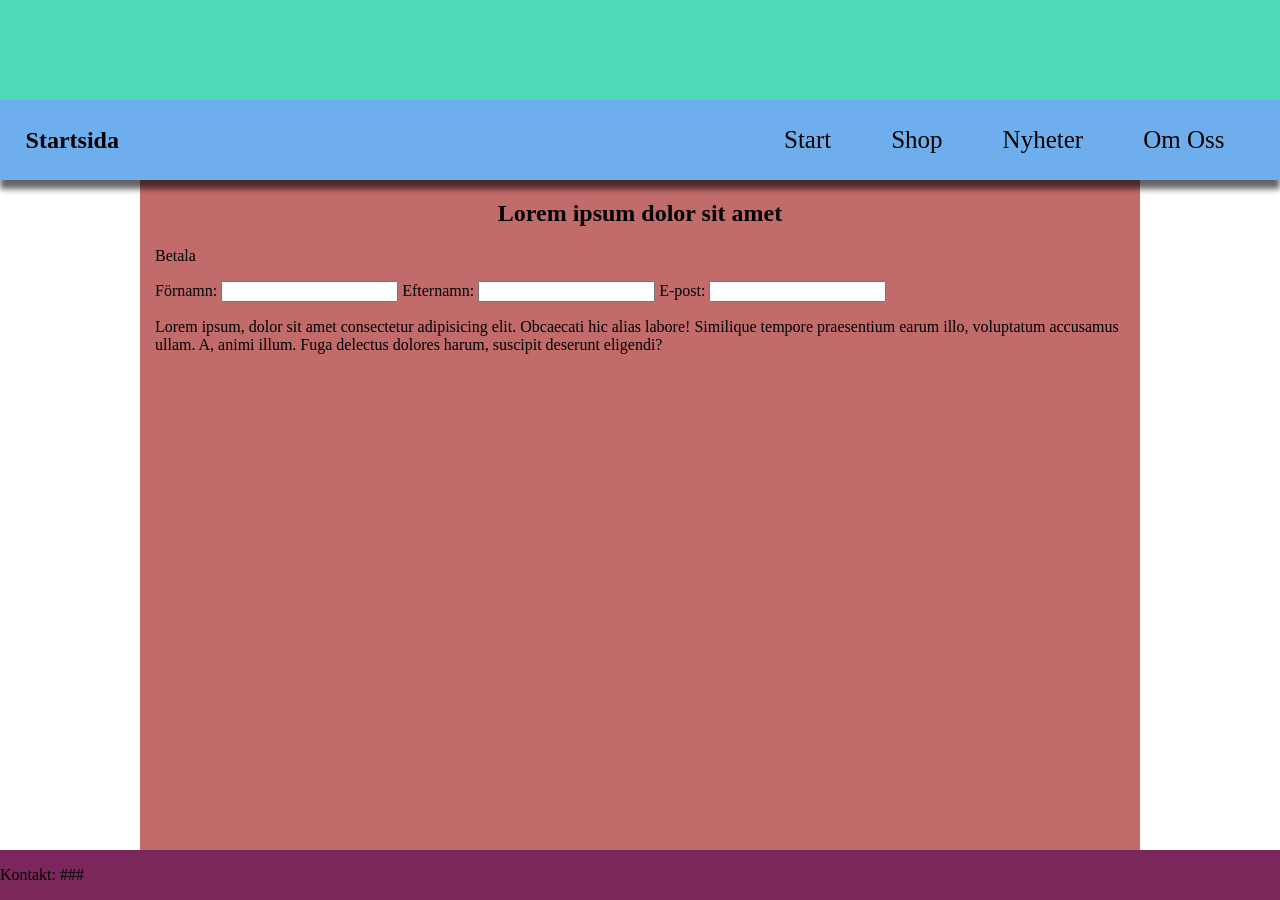
==== form.html @ 9f48c93f "Form" ====
<!DOCTYPE html>
<html lang="sv">
<head>
    <meta charset="UTF-8">
    <meta name="viewport" content="width=device-width, initial-scale=1.0">
    <link rel="stylesheet" href="style.css">
    <title>Start</title>
</head>
<body>
    <header></header>
    <nav>
        <h1>Startsida</h1>
        <ul>
            <li>
                <a href="start.html">Start</a>
                <div class="dropdown">
                    <ul>
                        <li><a href="#">Gaming Prylar</a></li>
                        <li><a href="#">Test</a></li>
                        <li><a href="#">Test</a></li>
                    </ul>
                </div>
            </li>
            <li>
                <a href="shop.html">Shop</a>
                <div class="dropdown">
                    <ul>
                        <li><a href="#">Datortillbehör</a></li>
                        <li><a href="#">Nintendo</a></li>
                        <li><a href="#">Xbox</a></li>
                        <li><a href="#">Xbok</a></li>
                    </ul>
                </div>
            </li>
            <li>   
                <a href="#">Nyheter</a>
                <div class="dropdown">
                    <ul>
                        <li><a href="#">Gaming Prylar</a></li>
                        <li><a href="#">Test</a></li>
                        <li><a href="#">Test</a></li>
                    </ul>
                </div>
            </li>
            <li><a href="#">Om Oss</a></li>
        </ul>
    </nav>
    <main>
        <h2 id="Start">
            Lorem ipsum dolor sit amet
        </h2>
        <section>
            <form action="">
                <p>Betala</p>
                <label for="namn">Förnamn:</label>
                <input type="text" id="namn" recuired autocomplete="name">

                <label for="efternamn">Efternamn:</label>
                <input type="text" id="efternamn" recuired autocomplete="efternamn">

                <label for="email">E-post:</label>
                <input type="email" name="email" id="email" recuired autocomplete="email">



            </form>
            <p>Lorem ipsum, dolor sit amet consectetur adipisicing elit. Obcaecati hic alias labore! Similique tempore praesentium earum illo, voluptatum accusamus ullam. A, animi illum. Fuga delectus dolores harum, suscipit deserunt eligendi?</p>
        </section>
        <aside>

        </aside>
    </main>
    <footer>
        <p>Kontakt: ###</p>
    </footer>
</body>
</html>
---- style.css ----
:root {
    --header-color: #4edab7;
    --nav-color: rgb(111, 174, 236);
    --main-color: #c26b6b;
    /* --aside-color: #9ccf84; */
    --footer-color: #7c275b;
    --nav-text-color: rgb(0, 0, 0);
    --hover-color: rgb(255, 255, 255);
    --hover-background: red;
}
html {

}
* {
    
}

body {
    display: grid;
    grid-template-columns: 1fr minmax(auto, 1000px) 1fr;
    grid-template-rows: 100px 80px auto min-content;
    grid-template-areas: 
        "header header header"
        "nav nav nav"
        ". main ."
        "footer footer footer"
        ;
    min-height: 100dvh;
    margin: 0px;
}
header {
    grid-area: header;
    background-color: var(--header-color);
}

/*Navigation*/
h1, nav ul li {
    display: flex;
    align-items: center;
}

nav {
    grid-area: nav;
    background-color: var(--nav-color);
    display: flex;
    justify-content: space-between;
    padding: 0 2%;
    z-index: 2;
    box-shadow: 0px 9px 6px 0px rgba(0,0,0,0.61);
}
nav ul {
    list-style: none;
    display: flex;
    margin: 0px;
}
nav ul li {
    padding: 10px 30px;
    position: relative;
}
nav ul li:hover {
    background-color: var(--hover-background);
}
nav ul li a {
    color: var(--nav-text-color);
    text-decoration: none;
    font-size: 25px;
    transition: all 0.4s;
}
nav ul li:hover > a {
    color: var(--hover-color);
}
.dropdown {
    display: none;
}
nav ul li:hover .dropdown {
    display: block;
    position: absolute;
    left: 0;
    top: 100%;
    background-color: var(--nav-color);
    box-shadow: 10px 9px 6px 5px rgba(0,0,0,0.61);
    border-bottom: 3px solid rgb(45, 78, 94);
    border-right: 3px solid rgb(45, 78, 94);
    z-index: 1;
}
.dropdown ul {
    display: block;
    padding: 0px;
}
.dropdown ul li {
    width: 150px;
    padding: 10px;
    border-left: 3px solid rgb(100, 164, 236);
}
nav ul li .dropdown li:hover {
    border-left: 3px solid var(--hover-background);
}
.dropdown ul li a {
    font-size: 20px;
    text-align: center;
}
/*Navigering på sidan*/
aside ul {
    list-style: none;
    padding: 0px 20px;
    margin: 20px 0px;
}
aside a {
    color: black;
    font-size: 15px;
    text-decoration: none;
}
aside ul li a {
    font-size: 10px;
}





/*Navigation slut*/
/*startsida*/
#Start {
    grid-area: rubrik;
    text-align: center;
}

/*Varor*/
.vara {
    max-width: 180px;
    background-color: white;
    padding: 20px;
    margin: 20px;
    display: flex;
    flex-direction: column;
    align-items: center;
}
.hylla {
    display: flex;
    flex-wrap: wrap;
    justify-content: center;
}
.knapp {
    background-color: lightgreen;
    padding: 10px 20px;
    box-sizing: border-box;
    border: 0.5px solid black;
    border-radius: 10px;
    text-decoration: none;
    text-align: center;
    color: black;
    margin-top: auto;
    width: 100%;
}
.vara h3 {
    margin: 0px;
    width: 100%;
    text-align: left;
    font-size: 1.5em;
}
.vara p {
    width: 100%;
    text-align: left;
}
.info {
    margin-top: 5px;
    font-size: 0.8em;
}
/*bilder*/ 
.image {
    width: 100%;
    
}






main {
    grid-area: main;
    background-color: var(--main-color);
}
#startsida {
    display: grid;
    grid-template-columns: 1fr 0.5fr;
    grid-template-rows: min-content min-content;
    grid-template-areas: 
        "rubrik rubrik"
        "section aside"
        ;
}
.shop {
    display: grid;
    grid-template-columns: 1fr 100px;
    grid-template-rows: min-content min-content;
    grid-template-areas: 
        "rubrik rubrik"
        "section aside"
        ;
}
section {
    grid-area: section;
    margin: 0px 15px;
}
aside {
    grid-area: aside;
}
footer {
    grid-area: footer;
    background-color: var(--footer-color);

}

/*Media Screen*/
@media screen and (max-width: 750px) {
    body {
        grid-template-columns: auto;
        grid-template-rows: 80px min-content auto min-content;
        grid-template-areas: 
        "header"
        "nav"
        "main"
        "footer";
    }
    nav {
        flex-direction: column;
        align-items: center;
    }
    nav ul {
        flex-direction: column;
        padding: 0px;
    }
    nav ul li {
        justify-content: center;
    }
    #startsida, .shop {
        grid-template-columns: 1fr;
        grid-template-rows: min-content min-content min-content;
        grid-template-areas: 
        "rubrik"
        "section"
        "aside"
        ;
    }
    aside ul {
        display: flex;
        align-items: center;
        flex-direction: column;
    }

}
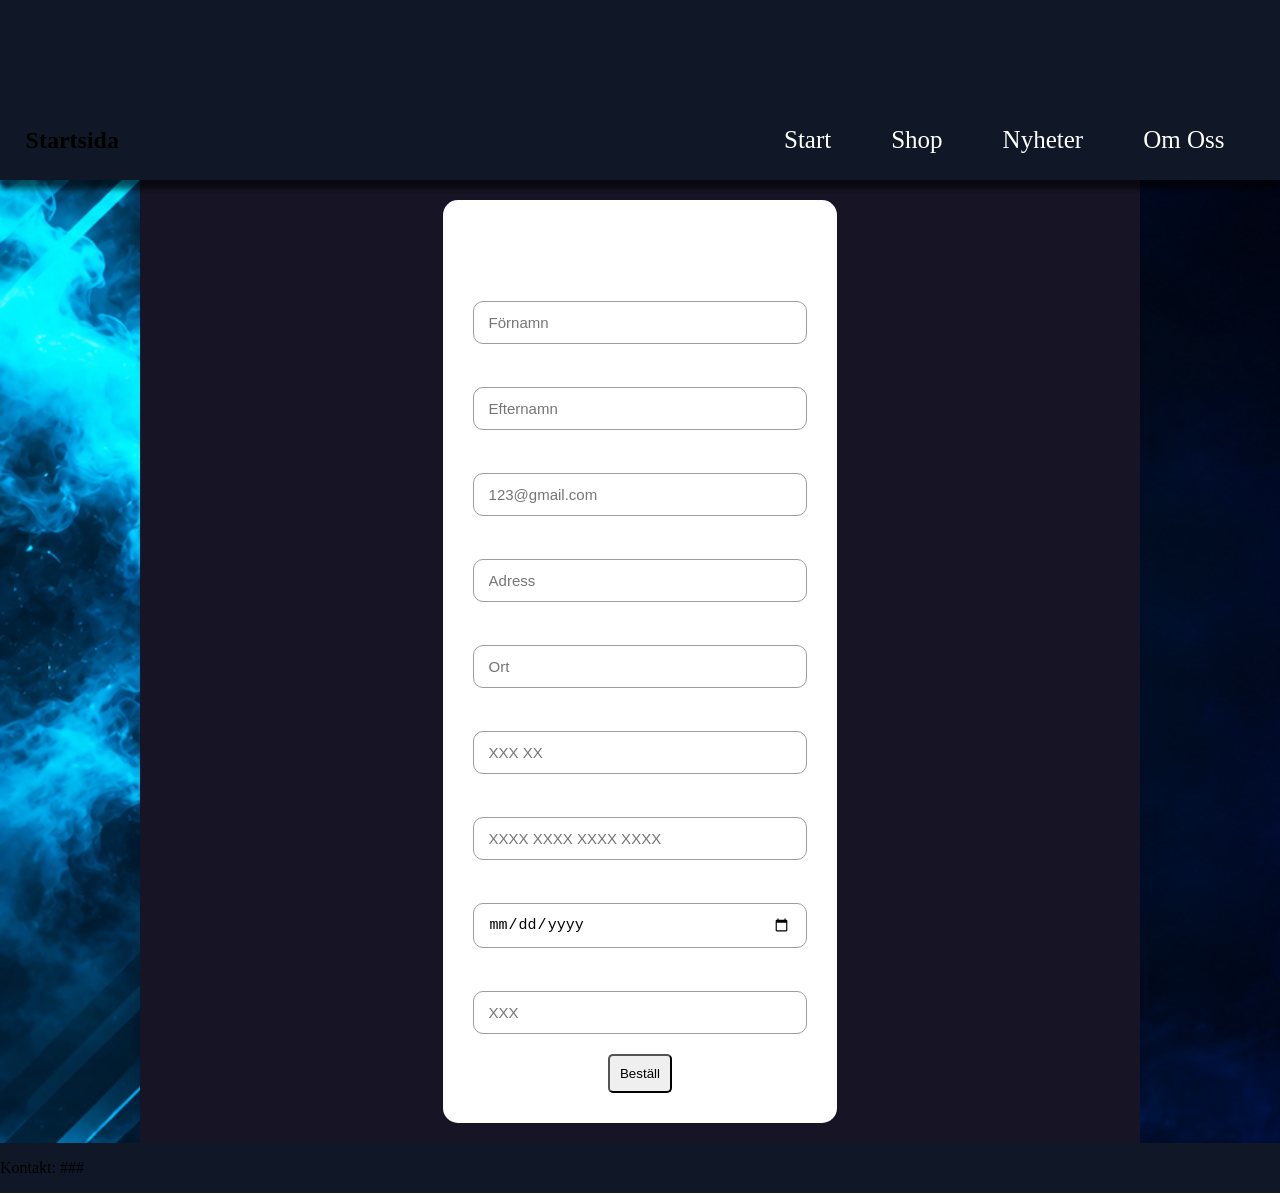
==== commit df7c65f9: "Stora Förändringar" ====
--- a/form.html
+++ b/form.html
@@ -46,25 +46,62 @@
         </ul>
     </nav>
     <main>
-        <h2 id="Start">
-            Lorem ipsum dolor sit amet
-        </h2>
-        <section>
-            <form action="">
-                <p>Betala</p>
-                <label for="namn">Förnamn:</label>
-                <input type="text" id="namn" recuired autocomplete="name">
+        <section id="forms">
+            <div class="form">
+                <form action="">
+                    <div class="input">
+                        <p id="betala">Betala</p>
+                        <label for="namn">Förnamn:</label>
+                        <input type="text" id="namn" recuired autocomplete="name" placeholder="Förnamn">
+                    </div>
 
-                <label for="efternamn">Efternamn:</label>
-                <input type="text" id="efternamn" recuired autocomplete="efternamn">
+                    <div class="input">
+                        <label for="efternamn">Efternamn:</label>
+                        <input type="text" id="efternamn" recuired autocomplete="efternamn" placeholder="Efternamn">
+                    </div>
 
-                <label for="email">E-post:</label>
-                <input type="email" name="email" id="email" recuired autocomplete="email">
+                    <div class="input">
+                        <label for="email">E-post:</label>
+                        <input type="email" name="email" id="email" recuired autocomplete="email" placeholder="123@gmail.com">
+                    </div>
+
+                    <div class="input">
+                        <label for="adress">Adress:</label>
+                        <input type="text" name="adress" id="adress" recuired autocomplete="adress" placeholder="Adress">
+                    </div>
+
+                    <div class="input">
+                        <label for="ort">Ort:</label>
+                        <input type="text" name="ort" id="ort" recuired autocomplete="ort" placeholder="Ort">
+                    </div>
+                    <div class="input">
+                        <label for="postnummer">Postnummer:</label>
+                        <input type="number" name="postnummer" id="postnummer" recuired autocomplete="postnummer" placeholder="XXX XX">
+                    </div>
+
+                    <div class="input">
+                        <label for="kortnummer">Kortnummer:</label>
+                        <input type="number" name="kortnummer" id="kortnummer" recuired autocomplete="kortnummer" placeholder="XXXX XXXX XXXX XXXX">
+                    </div>
+
+                    <div class="input">
+                        <label for="utgångsdatum">Utgångsdatum:</label>
+                        <input type="date" name="utgångsdatum" id="utgångsdatum" recuired autocomplete="utgångsdatum">
+                    </div>
+
+                    <div class="input">
+                        <label for="cvv">Cvv:</label>
+                        <input type="number" name="cvv" id="utgångsdatum" recuired autocomplete="cvv" placeholder="XXX">
+                    </div>
+
+                    <div id="button_box">
+                        <button type="submit" id="button">Beställ</button>
+                    </div>
 
 
 
-            </form>
-            <p>Lorem ipsum, dolor sit amet consectetur adipisicing elit. Obcaecati hic alias labore! Similique tempore praesentium earum illo, voluptatum accusamus ullam. A, animi illum. Fuga delectus dolores harum, suscipit deserunt eligendi?</p>
+                </form>
+            </div>
         </section>
         <aside>
 
--- a/style.css
+++ b/style.css
@@ -1,12 +1,13 @@
 :root {
-    --header-color: #4edab7;
-    --nav-color: rgb(111, 174, 236);
-    --main-color: #c26b6b;
+    --header-color: #101827;
+    --nav-color: #101827;
+    --main-color: #171525;
     /* --aside-color: #9ccf84; */
-    --footer-color: #7c275b;
-    --nav-text-color: rgb(0, 0, 0);
+    --footer-color: #101827;
+    --nav-text-color: white;
     --hover-color: rgb(255, 255, 255);
     --hover-background: red;
+    --gradient-effekt: linear-gradient(90deg, #00D9FF, #A855F7);
 }
 html {
 
@@ -27,6 +28,8 @@
         ;
     min-height: 100dvh;
     margin: 0px;
+    background-image: url("bakgrund.png");
+    background-size: cover;
 }
 header {
     grid-area: header;
@@ -38,7 +41,13 @@
     display: flex;
     align-items: center;
 }
-
+.gradient {
+    background: var(--gradient-effekt);
+    -webkit-background-clip: text;
+    -webkit-text-fill-color: transparent;
+    background-clip: text;
+    margin-left: 8px;
+}
 nav {
     grid-area: nav;
     background-color: var(--nav-color);
@@ -171,7 +180,47 @@
     width: 100%;
     
 }
-
+/*form*/ 
+#betala {
+    font-size: 25px;
+    text-align: center;
+    padding: 0px;
+    margin: 0px;
+}
+#forms {
+    display: flex;
+    justify-content: center;
+    margin: 20px 0px;
+}
+.form {
+    max-width: fit-content;
+    background-color: white;
+    padding: 30px;
+    border-radius: 15px;
+}
+.input label{
+    display: inline-block;
+    margin: 10px 0px;
+    font-size: 20px;
+}
+.input input {
+    width: 100%;
+    padding: 12px 15px;
+    box-sizing: border-box;
+    border: 1px solid rgb(161, 155, 155);
+    border-radius: 10px;
+    font-size: 15px;
+}
+#button_box {
+    width: 100%;
+    display: flex;
+    justify-content: center;
+}
+#button {
+    padding: 10px;
+    border-radius: 5px;
+    margin-top: 20px;
+}
 
 
 
@@ -180,6 +229,7 @@
 main {
     grid-area: main;
     background-color: var(--main-color);
+    color: white;
 }
 #startsida {
     display: grid;
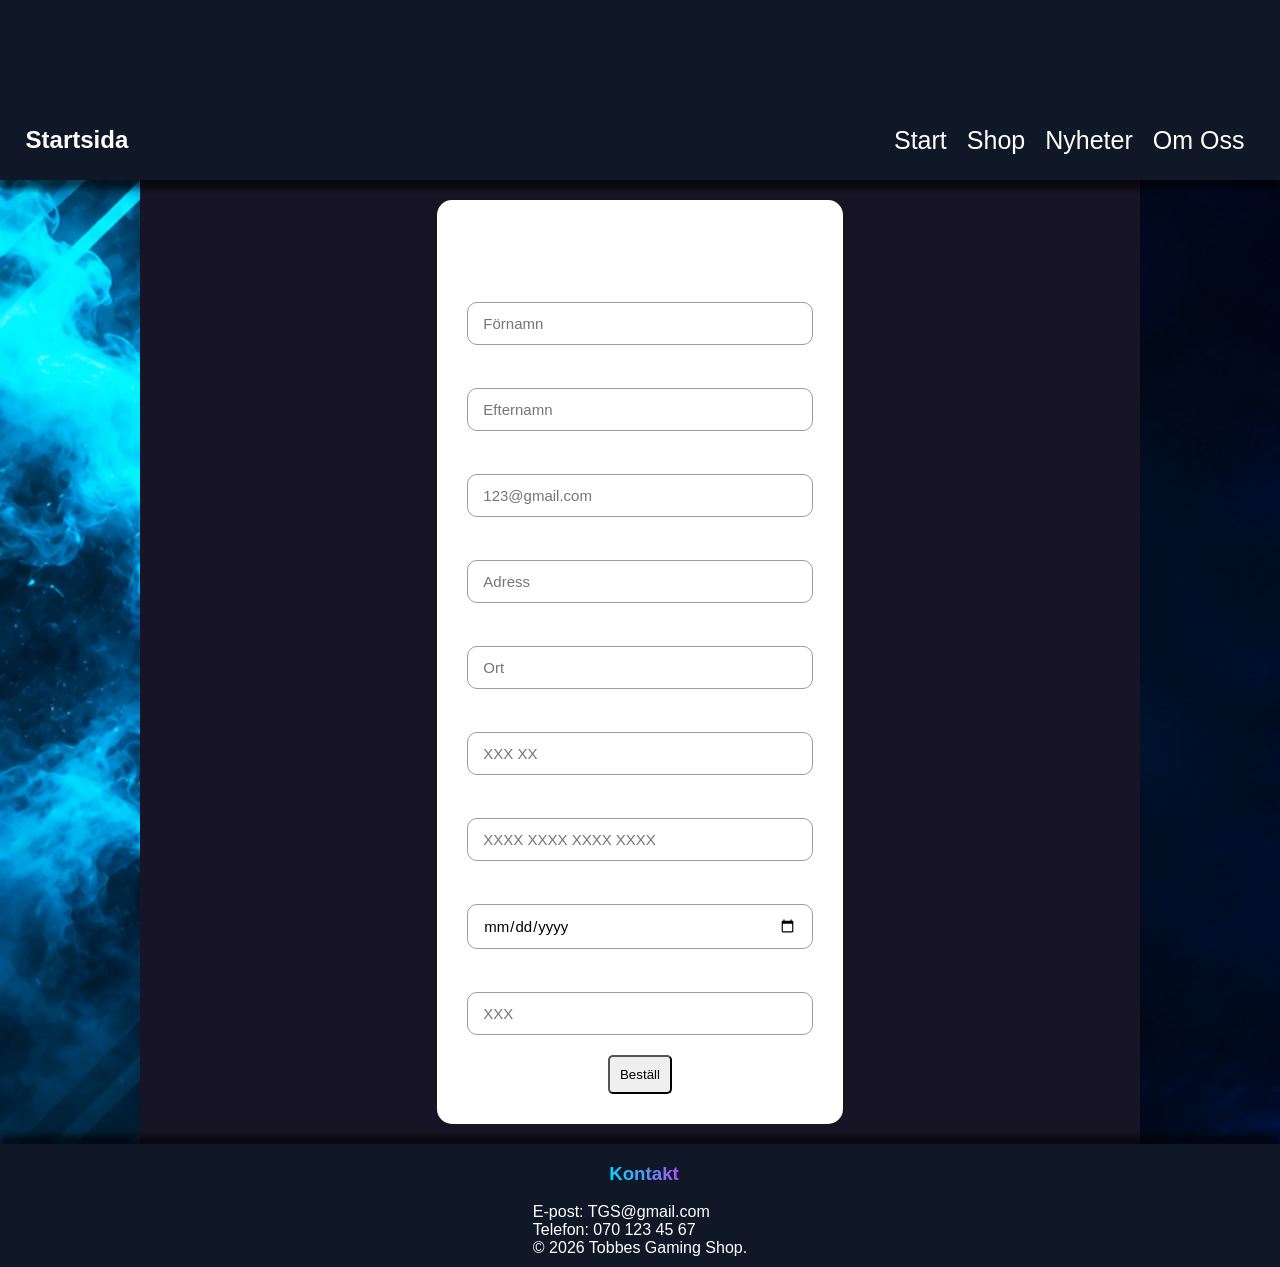
==== commit cd108dd7: "edit" ====
--- a/form.html
+++ b/form.html
@@ -108,7 +108,14 @@
         </aside>
     </main>
     <footer>
-        <p>Kontakt: ###</p>
+        <h3><span class="gradient">Kontakt</span></h3>
+        <div class="footer">
+            <p>E-post: TGS@gmail.com</p>
+            <p>Telefon: 070 123 45 67</p>
+            <p>
+                © 2026 Tobbes Gaming Shop.
+            </p>
+        </div>
     </footer>
 </body>
 </html>
--- a/style.css
+++ b/style.css
@@ -2,20 +2,20 @@
     --header-color: #101827;
     --nav-color: #101827;
     --main-color: #171525;
-    /* --aside-color: #9ccf84; */
     --footer-color: #101827;
     --nav-text-color: white;
+    --blå--color: #00CFFF;
     --hover-color: rgb(255, 255, 255);
-    --hover-background: red;
+    --hover-background: rgba(128, 128, 128, 0.5);;
     --gradient-effekt: linear-gradient(90deg, #00D9FF, #A855F7);
-}
-html {
-
+    --black: rgb(0, 0, 0);
+    --shadow: 10px 9px 6px 5px rgba(0,0,0,0.61);
+    --shadow2: 0px 9px 6px 0px rgba(0,0,0,0.61);
+    --shadow3: 0px -9px 6px 0px rgba(0,0,0,0.61);
 }
 * {
-    
-}
-
+    font-family: 'Poppins', sans-serif;
+}
 body {
     display: grid;
     grid-template-columns: 1fr minmax(auto, 1000px) 1fr;
@@ -34,12 +34,19 @@
 header {
     grid-area: header;
     background-color: var(--header-color);
+    display: flex;
+    justify-content: center;
+}
+#banner {
+    width: 100%;
+    max-width: 800px;
 }
 
 /*Navigation*/
 h1, nav ul li {
     display: flex;
     align-items: center;
+    color: var(--nav-text-color);
 }
 .gradient {
     background: var(--gradient-effekt);
@@ -55,7 +62,7 @@
     justify-content: space-between;
     padding: 0 2%;
     z-index: 2;
-    box-shadow: 0px 9px 6px 0px rgba(0,0,0,0.61);
+    box-shadow: var(--shadow2);
 }
 nav ul {
     list-style: none;
@@ -63,7 +70,7 @@
     margin: 0px;
 }
 nav ul li {
-    padding: 10px 30px;
+    padding: 10px 10px;
     position: relative;
 }
 nav ul li:hover {
@@ -87,7 +94,7 @@
     left: 0;
     top: 100%;
     background-color: var(--nav-color);
-    box-shadow: 10px 9px 6px 5px rgba(0,0,0,0.61);
+    box-shadow: var(--shadow);
     border-bottom: 3px solid rgb(45, 78, 94);
     border-right: 3px solid rgb(45, 78, 94);
     z-index: 1;
@@ -131,7 +138,32 @@
 /*startsida*/
 #Start {
     grid-area: rubrik;
-    text-align: center;
+}
+.center {
+    display: flex;
+    justify-content: center;
+    flex-wrap: wrap;
+    text-align: center;
+}
+#wrap {
+    flex-wrap: wrap;
+}
+section h3 {
+    padding: 0px 15px;
+    margin: 10px;
+    text-align: center;
+}
+section p {
+    padding: 0px 15px;
+    margin: 0px;
+    text-align: left;
+}
+.text {
+    display: flex;
+    flex-direction: column;
+    margin: auto;
+    margin-bottom: 20px;
+    max-width: 400px;
 }
 
 /*Varor*/
@@ -150,14 +182,14 @@
     justify-content: center;
 }
 .knapp {
-    background-color: lightgreen;
+    background-color: var(--blå--color);
     padding: 10px 20px;
     box-sizing: border-box;
-    border: 0.5px solid black;
+    border: 0.5px solid var(--black);
     border-radius: 10px;
     text-decoration: none;
     text-align: center;
-    color: black;
+    color: var(--black);
     margin-top: auto;
     width: 100%;
 }
@@ -166,10 +198,12 @@
     width: 100%;
     text-align: left;
     font-size: 1.5em;
+    color: var(--black);
 }
 .vara p {
     width: 100%;
     text-align: left;
+    color: var(--black);
 }
 .info {
     margin-top: 5px;
@@ -178,7 +212,24 @@
 /*bilder*/ 
 .image {
     width: 100%;
-    
+    border: 2px solid transparent;
+    background: var(--gradient-effekt) border-box;
+}
+.bild {
+    max-width: 300px;
+}
+.textbox {
+    max-width: 400px;
+}
+.kort {
+    display: flex;
+    margin: auto;
+    background-color: var(--nav-color);
+    padding: 10px;
+    max-width: fit-content;
+}
+.border {
+    border: 1px solid var(--gradient-effekt);
 }
 /*form*/ 
 #betala {
@@ -233,11 +284,11 @@
 }
 #startsida {
     display: grid;
-    grid-template-columns: 1fr 0.5fr;
+    grid-template-columns: 1fr;
     grid-template-rows: min-content min-content;
     grid-template-areas: 
-        "rubrik rubrik"
-        "section aside"
+        "rubrik"
+        "section"
         ;
 }
 .shop {
@@ -253,17 +304,34 @@
     grid-area: section;
     margin: 0px 15px;
 }
+.section2 {
+    grid-area: section2;
+    margin: 0px 15px;
+}
 aside {
     grid-area: aside;
 }
 footer {
     grid-area: footer;
     background-color: var(--footer-color);
-
+    box-shadow: var(--shadow3);
+    display: flex;
+    flex-direction: column;
+    align-items: center;
+    justify-content: center;
+    color: var(--nav-text-color)
+}
+footer p {
+    margin: 0px;
+    max-width: fit-content;
+}
+.footer {
+    margin-bottom: 10px;
+    padding: 0px 20px;
 }
 
 /*Media Screen*/
-@media screen and (max-width: 750px) {
+@media screen and (max-width: 800px) {
     body {
         grid-template-columns: auto;
         grid-template-rows: 80px min-content auto min-content;
@@ -284,9 +352,17 @@
     nav ul li {
         justify-content: center;
     }
-    #startsida, .shop {
+    #startsida {
         grid-template-columns: 1fr;
-        grid-template-rows: min-content min-content min-content;
+        grid-template-rows: min-content min-content;
+        grid-template-areas: 
+        "rubrik"
+        "section"
+        ;
+    }
+    .shop {
+        grid-template-columns: 1fr;
+        grid-template-rows: min-content min-content;
         grid-template-areas: 
         "rubrik"
         "section"
@@ -298,5 +374,12 @@
         align-items: center;
         flex-direction: column;
     }
-
-}+    .kort {
+        flex-direction: column;
+        align-items: center;
+    }
+    #kort2 {
+        margin-bottom: 30px;
+        padding-bottom: 20px;
+    }
+}
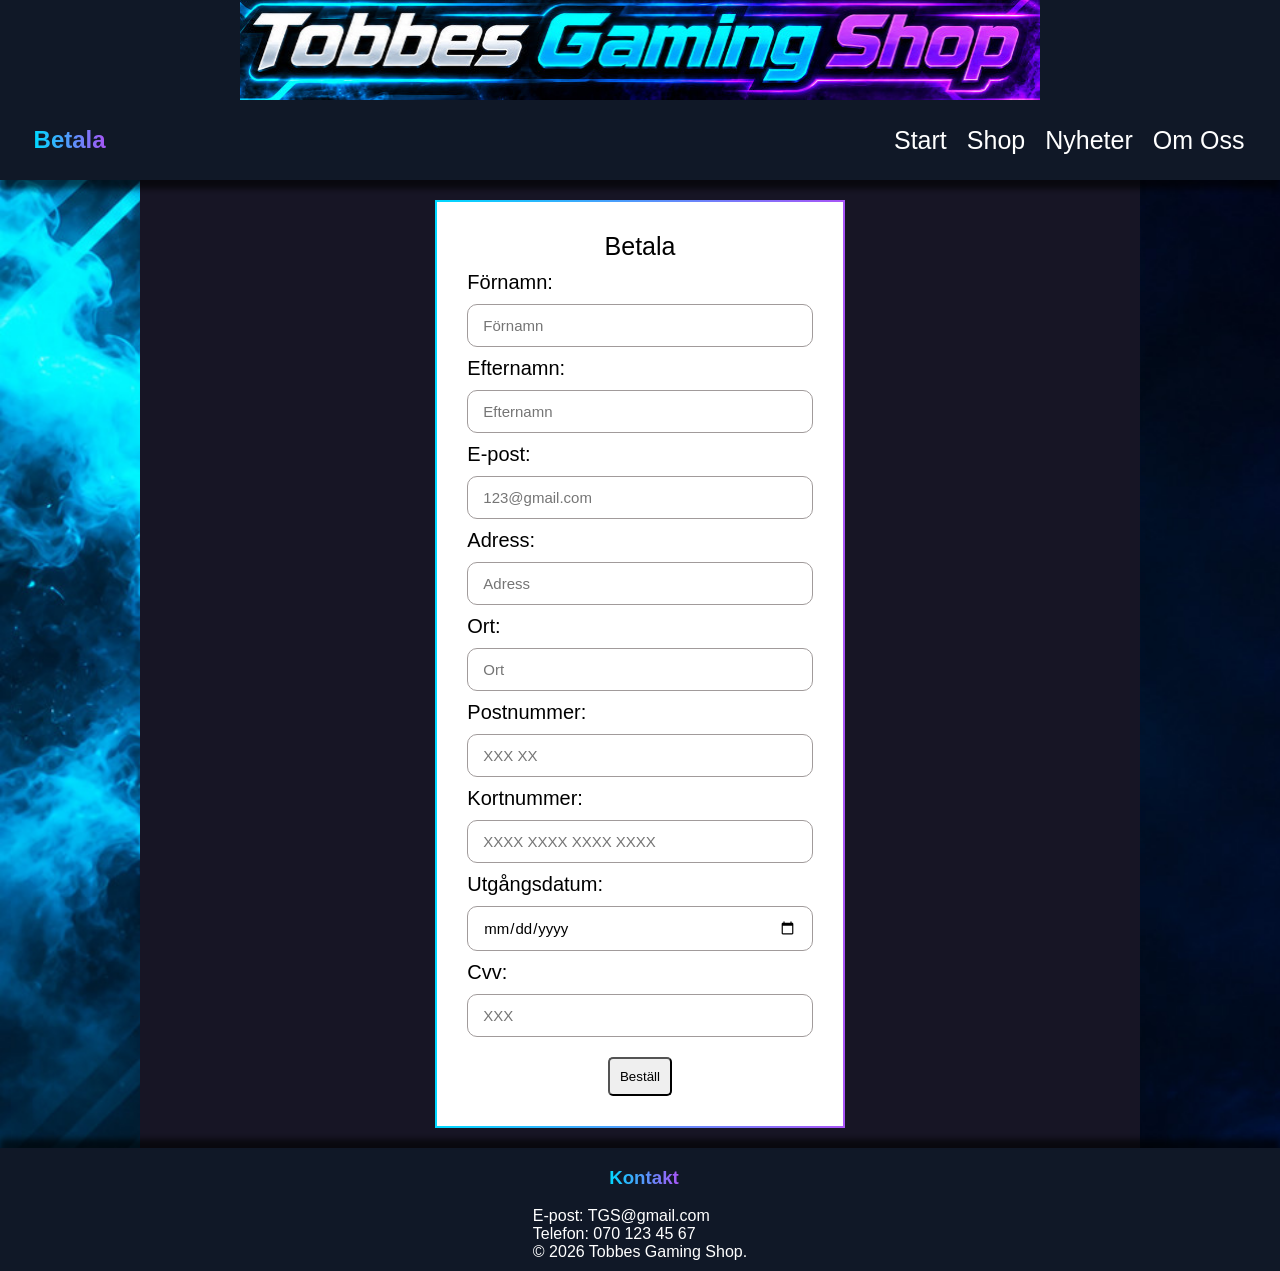
==== commit fd65828c: "push" ====
--- a/form.html
+++ b/form.html
@@ -4,45 +4,33 @@
     <meta charset="UTF-8">
     <meta name="viewport" content="width=device-width, initial-scale=1.0">
     <link rel="stylesheet" href="style.css">
-    <title>Start</title>
+    <title>Betala</title>
 </head>
 <body>
-    <header></header>
+    <header>
+        <img id="banner" src="banner.jpg" alt="banner">
+    </header>
     <nav>
-        <h1>Startsida</h1>
+        <h1><span class="gradient">Betala</span></h1>
         <ul>
             <li>
                 <a href="start.html">Start</a>
+            </li>
+            <li>
+                <a>Shop</a>
                 <div class="dropdown">
                     <ul>
-                        <li><a href="#">Gaming Prylar</a></li>
-                        <li><a href="#">Test</a></li>
-                        <li><a href="#">Test</a></li>
+                        <li><a href="pc.html">PC</a></li>
+                        <li><a href="nintendo.html">Nintendo</a></li>
+                        <li><a href="xbox.html">Xbox</a></li>
+                        <li><a href="playstation.html">Playstation</a></li>
                     </ul>
                 </div>
             </li>
             <li>
-                <a href="shop.html">Shop</a>
-                <div class="dropdown">
-                    <ul>
-                        <li><a href="#">Datortillbehör</a></li>
-                        <li><a href="#">Nintendo</a></li>
-                        <li><a href="#">Xbox</a></li>
-                        <li><a href="#">Xbok</a></li>
-                    </ul>
-                </div>
+                <a href="nyheter.html"">Nyheter</a>
             </li>
-            <li>   
-                <a href="#">Nyheter</a>
-                <div class="dropdown">
-                    <ul>
-                        <li><a href="#">Gaming Prylar</a></li>
-                        <li><a href="#">Test</a></li>
-                        <li><a href="#">Test</a></li>
-                    </ul>
-                </div>
-            </li>
-            <li><a href="#">Om Oss</a></li>
+            <li><a href="om_oss.html">Om Oss</a></li>
         </ul>
     </nav>
     <main>
--- a/style.css
+++ b/style.css
@@ -1,53 +1,59 @@
 :root {
-    --header-color: #101827;
-    --nav-color: #101827;
+    --dark_cyan: #101827;
     --main-color: #171525;
-    --footer-color: #101827;
     --nav-text-color: white;
     --blå--color: #00CFFF;
     --hover-color: rgb(255, 255, 255);
-    --hover-background: rgba(128, 128, 128, 0.5);;
+    --hover-background: rgba(128, 128, 128, 0.5);
+    --dropdown: #151e30;
+    --dropdown2: #0c101a;
     --gradient-effekt: linear-gradient(90deg, #00D9FF, #A855F7);
     --black: rgb(0, 0, 0);
-    --shadow: 10px 9px 6px 5px rgba(0,0,0,0.61);
-    --shadow2: 0px 9px 6px 0px rgba(0,0,0,0.61);
-    --shadow3: 0px -9px 6px 0px rgba(0,0,0,0.61);
-}
+    --shadow: 10px 9px 6px 5px rgba(0, 0, 0, 0.61);
+    --shadow2: 0px 9px 6px 0px rgba(0, 0, 0, 0.61);
+    --shadow3: 0px -9px 6px 0px rgba(0, 0, 0, 0.61);
+}
+
 * {
     font-family: 'Poppins', sans-serif;
 }
+
 body {
     display: grid;
     grid-template-columns: 1fr minmax(auto, 1000px) 1fr;
     grid-template-rows: 100px 80px auto min-content;
-    grid-template-areas: 
+    grid-template-areas:
         "header header header"
         "nav nav nav"
         ". main ."
         "footer footer footer"
-        ;
+    ;
     min-height: 100dvh;
     margin: 0px;
-    background-image: url("bakgrund.png");
+    background-image: url("bakgrund.jpg");
     background-size: cover;
 }
+
 header {
     grid-area: header;
-    background-color: var(--header-color);
-    display: flex;
-    justify-content: center;
-}
+    background-color: var(--dark_cyan);
+    display: flex;
+    justify-content: center;
+}
+
 #banner {
     width: 100%;
     max-width: 800px;
 }
 
 /*Navigation*/
-h1, nav ul li {
+h1,
+nav ul li {
     display: flex;
     align-items: center;
     color: var(--nav-text-color);
 }
+
 .gradient {
     background: var(--gradient-effekt);
     -webkit-background-clip: text;
@@ -55,109 +61,159 @@
     background-clip: text;
     margin-left: 8px;
 }
+.active {
+    background: var(--gradient-effekt);
+    -webkit-background-clip: text;
+    -webkit-text-fill-color: transparent;
+    background-clip: text;
+}
 nav {
     grid-area: nav;
-    background-color: var(--nav-color);
+    background-color: var(--dark_cyan);
     display: flex;
     justify-content: space-between;
     padding: 0 2%;
     z-index: 2;
     box-shadow: var(--shadow2);
 }
+
 nav ul {
     list-style: none;
     display: flex;
     margin: 0px;
 }
+
 nav ul li {
     padding: 10px 10px;
     position: relative;
 }
+
 nav ul li:hover {
     background-color: var(--hover-background);
 }
+
 nav ul li a {
     color: var(--nav-text-color);
     text-decoration: none;
     font-size: 25px;
     transition: all 0.4s;
 }
-nav ul li:hover > a {
-    color: var(--hover-color);
-}
+
 .dropdown {
     display: none;
 }
+
 nav ul li:hover .dropdown {
     display: block;
     position: absolute;
     left: 0;
     top: 100%;
-    background-color: var(--nav-color);
+    background-color: var(--dark_cyan);
     box-shadow: var(--shadow);
-    border-bottom: 3px solid rgb(45, 78, 94);
-    border-right: 3px solid rgb(45, 78, 94);
+    border-bottom: 3px solid var(--dropdown2);
+    border-right: 3px solid var(--dropdown2);
     z-index: 1;
 }
+
 .dropdown ul {
     display: block;
     padding: 0px;
 }
+
 .dropdown ul li {
     width: 150px;
     padding: 10px;
-    border-left: 3px solid rgb(100, 164, 236);
-}
+    border-left: 3px solid var(--dropdown);
+}
+
 nav ul li .dropdown li:hover {
     border-left: 3px solid var(--hover-background);
-}
+    background: var(--gradient-effekt);
+    -webkit-background-clip: text;
+    -webkit-text-fill-color: transparent;
+    background-clip: text;
+}
+
 .dropdown ul li a {
     font-size: 20px;
     text-align: center;
 }
+
 /*Navigering på sidan*/
+aside {
+    grid-area: aside;
+}
+
+aside p {
+    text-align: center;
+    margin: 0px;
+}
+
 aside ul {
     list-style: none;
-    padding: 0px 20px;
-    margin: 20px 0px;
-}
+    display: flex;
+    flex-direction: row;
+    align-items: center;
+    justify-content: center;
+    flex-wrap: wrap;
+    gap: 20px;
+    padding: 2px 20px;
+    margin: 20px 0;
+}
+
 aside a {
-    color: black;
+    color: white;
     font-size: 15px;
     text-decoration: none;
 }
+
 aside ul li a {
-    font-size: 10px;
-}
-
-
-
-
+    font-size: 15px;
+    transition: 0.3s;
+}
+
+aside ul li a:hover {
+    background: var(--gradient-effekt);
+    -webkit-background-clip: text;
+    background-clip: text;
+    -webkit-text-fill-color: transparent;
+}
+
+aside ul {
+    display: flex;
+    align-items: center;
+    flex-direction: row;
+}
 
 /*Navigation slut*/
 /*startsida*/
 #Start {
     grid-area: rubrik;
 }
+
 .center {
     display: flex;
     justify-content: center;
     flex-wrap: wrap;
     text-align: center;
 }
+
 #wrap {
     flex-wrap: wrap;
 }
+
 section h3 {
     padding: 0px 15px;
     margin: 10px;
     text-align: center;
 }
+
 section p {
     padding: 0px 15px;
     margin: 0px;
     text-align: left;
 }
+
 .text {
     display: flex;
     flex-direction: column;
@@ -168,19 +224,22 @@
 
 /*Varor*/
 .vara {
-    max-width: 180px;
+    max-width: 220px;
     background-color: white;
     padding: 20px;
     margin: 20px;
     display: flex;
     flex-direction: column;
-    align-items: center;
-}
+    border: 2px solid;
+    border-image: var(--gradient-effekt) 1;
+}
+
 .hylla {
     display: flex;
     flex-wrap: wrap;
     justify-content: center;
 }
+
 .knapp {
     background-color: var(--blå--color);
     padding: 10px 20px;
@@ -190,70 +249,96 @@
     text-decoration: none;
     text-align: center;
     color: var(--black);
-    margin-top: auto;
-    width: 100%;
-}
+    width: 100%;
+}
+
 .vara h3 {
-    margin: 0px;
+    margin: 10px 0px;
+    padding: 0px;
     width: 100%;
     text-align: left;
     font-size: 1.5em;
     color: var(--black);
 }
-.vara p {
+
+.vara .textbox {
+    margin-top: auto;
+    padding-bottom: 10px;
+}
+
+.vara .textbox p {
     width: 100%;
     text-align: left;
     color: var(--black);
-}
+    margin: 0px;
+    padding: 0px;
+}
+
+.price {
+    font-weight: bold;
+}
+
 .info {
     margin-top: 5px;
     font-size: 0.8em;
 }
-/*bilder*/ 
+
+/*bilder*/
 .image {
     width: 100%;
     border: 2px solid transparent;
     background: var(--gradient-effekt) border-box;
 }
+
 .bild {
     max-width: 300px;
 }
+
 .textbox {
     max-width: 400px;
 }
+
 .kort {
     display: flex;
     margin: auto;
-    background-color: var(--nav-color);
+    background-color: var(--dark_cyan);
     padding: 10px;
     max-width: fit-content;
 }
+
 .border {
     border: 1px solid var(--gradient-effekt);
 }
-/*form*/ 
+
+/*form*/
 #betala {
     font-size: 25px;
     text-align: center;
     padding: 0px;
     margin: 0px;
 }
+
 #forms {
     display: flex;
     justify-content: center;
     margin: 20px 0px;
 }
+
 .form {
     max-width: fit-content;
-    background-color: white;
+    background-color: var(--nav-text-color);
     padding: 30px;
-    border-radius: 15px;
-}
-.input label{
+    color: var(--black);
+    border: 2px solid;
+    border-image: var(--gradient-effekt) 1;
+}
+
+.input label {
     display: inline-block;
     margin: 10px 0px;
     font-size: 20px;
 }
+
 .input input {
     width: 100%;
     padding: 12px 15px;
@@ -262,11 +347,13 @@
     border-radius: 10px;
     font-size: 15px;
 }
+
 #button_box {
     width: 100%;
     display: flex;
     justify-content: center;
 }
+
 #button {
     padding: 10px;
     border-radius: 5px;
@@ -282,38 +369,40 @@
     background-color: var(--main-color);
     color: white;
 }
+
 #startsida {
     display: grid;
     grid-template-columns: 1fr;
     grid-template-rows: min-content min-content;
-    grid-template-areas: 
+    grid-template-areas:
         "rubrik"
         "section"
-        ;
-}
+    ;
+}
+
 .shop {
-    display: grid;
-    grid-template-columns: 1fr 100px;
+    grid-template-columns: 1fr;
     grid-template-rows: min-content min-content;
-    grid-template-areas: 
-        "rubrik rubrik"
-        "section aside"
-        ;
-}
+    grid-template-areas:
+        "rubrik"
+        "section"
+        "aside"
+    ;
+}
+
 section {
     grid-area: section;
     margin: 0px 15px;
 }
+
 .section2 {
     grid-area: section2;
     margin: 0px 15px;
 }
-aside {
-    grid-area: aside;
-}
+
 footer {
     grid-area: footer;
-    background-color: var(--footer-color);
+    background-color: var(--dark_cyan);
     box-shadow: var(--shadow3);
     display: flex;
     flex-direction: column;
@@ -321,10 +410,12 @@
     justify-content: center;
     color: var(--nav-text-color)
 }
+
 footer p {
     margin: 0px;
     max-width: fit-content;
 }
+
 .footer {
     margin-bottom: 10px;
     padding: 0px 20px;
@@ -335,51 +426,46 @@
     body {
         grid-template-columns: auto;
         grid-template-rows: 80px min-content auto min-content;
-        grid-template-areas: 
-        "header"
-        "nav"
-        "main"
-        "footer";
-    }
+        grid-template-areas:
+            "header"
+            "nav"
+            "main"
+            "footer";
+    }
+
     nav {
         flex-direction: column;
         align-items: center;
     }
+
     nav ul {
         flex-direction: column;
         padding: 0px;
     }
+
     nav ul li {
         justify-content: center;
     }
+
     #startsida {
         grid-template-columns: 1fr;
         grid-template-rows: min-content min-content;
-        grid-template-areas: 
-        "rubrik"
-        "section"
+        grid-template-areas:
+            "rubrik"
+            "section"
         ;
     }
-    .shop {
-        grid-template-columns: 1fr;
-        grid-template-rows: min-content min-content;
-        grid-template-areas: 
-        "rubrik"
-        "section"
-        "aside"
-        ;
-    }
-    aside ul {
-        display: flex;
-        align-items: center;
-        flex-direction: column;
-    }
+
     .kort {
         flex-direction: column;
         align-items: center;
     }
+    section {
+        margin-bottom: 20px;
+    }
+
     #kort2 {
         margin-bottom: 30px;
         padding-bottom: 20px;
     }
-}
+}
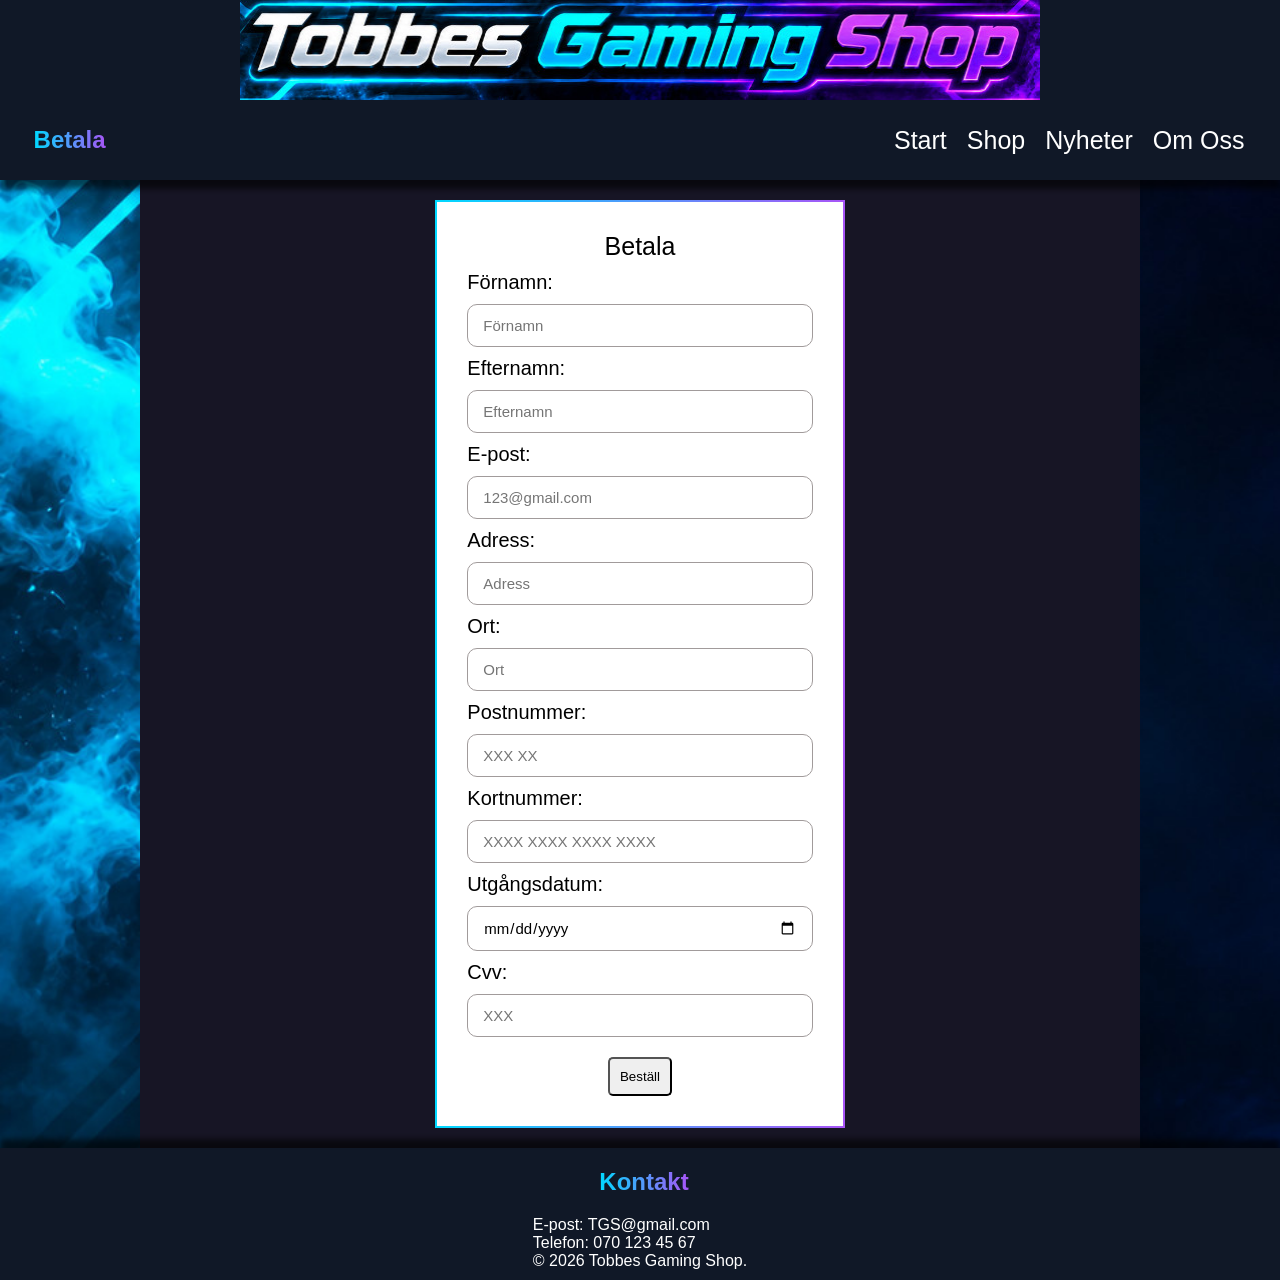
==== commit 61cb2bc8: "sista minuten ändringar" ====
--- a/form.html
+++ b/form.html
@@ -28,7 +28,7 @@
                 </div>
             </li>
             <li>
-                <a href="nyheter.html"">Nyheter</a>
+                <a href="nyheter.html">Nyheter</a>
             </li>
             <li><a href="om_oss.html">Om Oss</a></li>
         </ul>
@@ -40,46 +40,46 @@
                     <div class="input">
                         <p id="betala">Betala</p>
                         <label for="namn">Förnamn:</label>
-                        <input type="text" id="namn" recuired autocomplete="name" placeholder="Förnamn">
+                        <input type="text" id="namn" required autocomplete="name" placeholder="Förnamn">
                     </div>
 
                     <div class="input">
                         <label for="efternamn">Efternamn:</label>
-                        <input type="text" id="efternamn" recuired autocomplete="efternamn" placeholder="Efternamn">
+                        <input type="text" id="efternamn" required autocomplete="efternamn" placeholder="Efternamn">
                     </div>
 
                     <div class="input">
                         <label for="email">E-post:</label>
-                        <input type="email" name="email" id="email" recuired autocomplete="email" placeholder="123@gmail.com">
+                        <input type="email" name="email" id="email" required autocomplete="email" placeholder="123@gmail.com">
                     </div>
 
                     <div class="input">
                         <label for="adress">Adress:</label>
-                        <input type="text" name="adress" id="adress" recuired autocomplete="adress" placeholder="Adress">
+                        <input type="text" name="adress" id="adress" required autocomplete="adress" placeholder="Adress">
                     </div>
 
                     <div class="input">
                         <label for="ort">Ort:</label>
-                        <input type="text" name="ort" id="ort" recuired autocomplete="ort" placeholder="Ort">
+                        <input type="text" name="ort" id="ort" required autocomplete="ort" placeholder="Ort">
                     </div>
                     <div class="input">
                         <label for="postnummer">Postnummer:</label>
-                        <input type="number" name="postnummer" id="postnummer" recuired autocomplete="postnummer" placeholder="XXX XX">
+                        <input type="number" name="postnummer" id="postnummer" required autocomplete="postnummer" placeholder="XXX XX">
                     </div>
 
                     <div class="input">
                         <label for="kortnummer">Kortnummer:</label>
-                        <input type="number" name="kortnummer" id="kortnummer" recuired autocomplete="kortnummer" placeholder="XXXX XXXX XXXX XXXX">
+                        <input type="number" name="kortnummer" id="kortnummer" required autocomplete="kortnummer" placeholder="XXXX XXXX XXXX XXXX">
                     </div>
 
                     <div class="input">
                         <label for="utgångsdatum">Utgångsdatum:</label>
-                        <input type="date" name="utgångsdatum" id="utgångsdatum" recuired autocomplete="utgångsdatum">
+                        <input type="date" name="utgångsdatum" id="utgångsdatum" required autocomplete="utgångsdatum">
                     </div>
 
                     <div class="input">
                         <label for="cvv">Cvv:</label>
-                        <input type="number" name="cvv" id="utgångsdatum" recuired autocomplete="cvv" placeholder="XXX">
+                        <input type="number" name="cvv" id="cvv" required autocomplete="cvv" placeholder="XXX">
                     </div>
 
                     <div id="button_box">
@@ -96,7 +96,7 @@
         </aside>
     </main>
     <footer>
-        <h3><span class="gradient">Kontakt</span></h3>
+        <h2><span class="gradient">Kontakt</span></h2>
         <div class="footer">
             <p>E-post: TGS@gmail.com</p>
             <p>Telefon: 070 123 45 67</p>
--- a/style.css
+++ b/style.css
@@ -202,7 +202,7 @@
     flex-wrap: wrap;
 }
 
-section h3 {
+section h2 {
     padding: 0px 15px;
     margin: 10px;
     text-align: center;
@@ -252,7 +252,7 @@
     width: 100%;
 }
 
-.vara h3 {
+.vara h2 {
     margin: 10px 0px;
     padding: 0px;
     width: 100%;
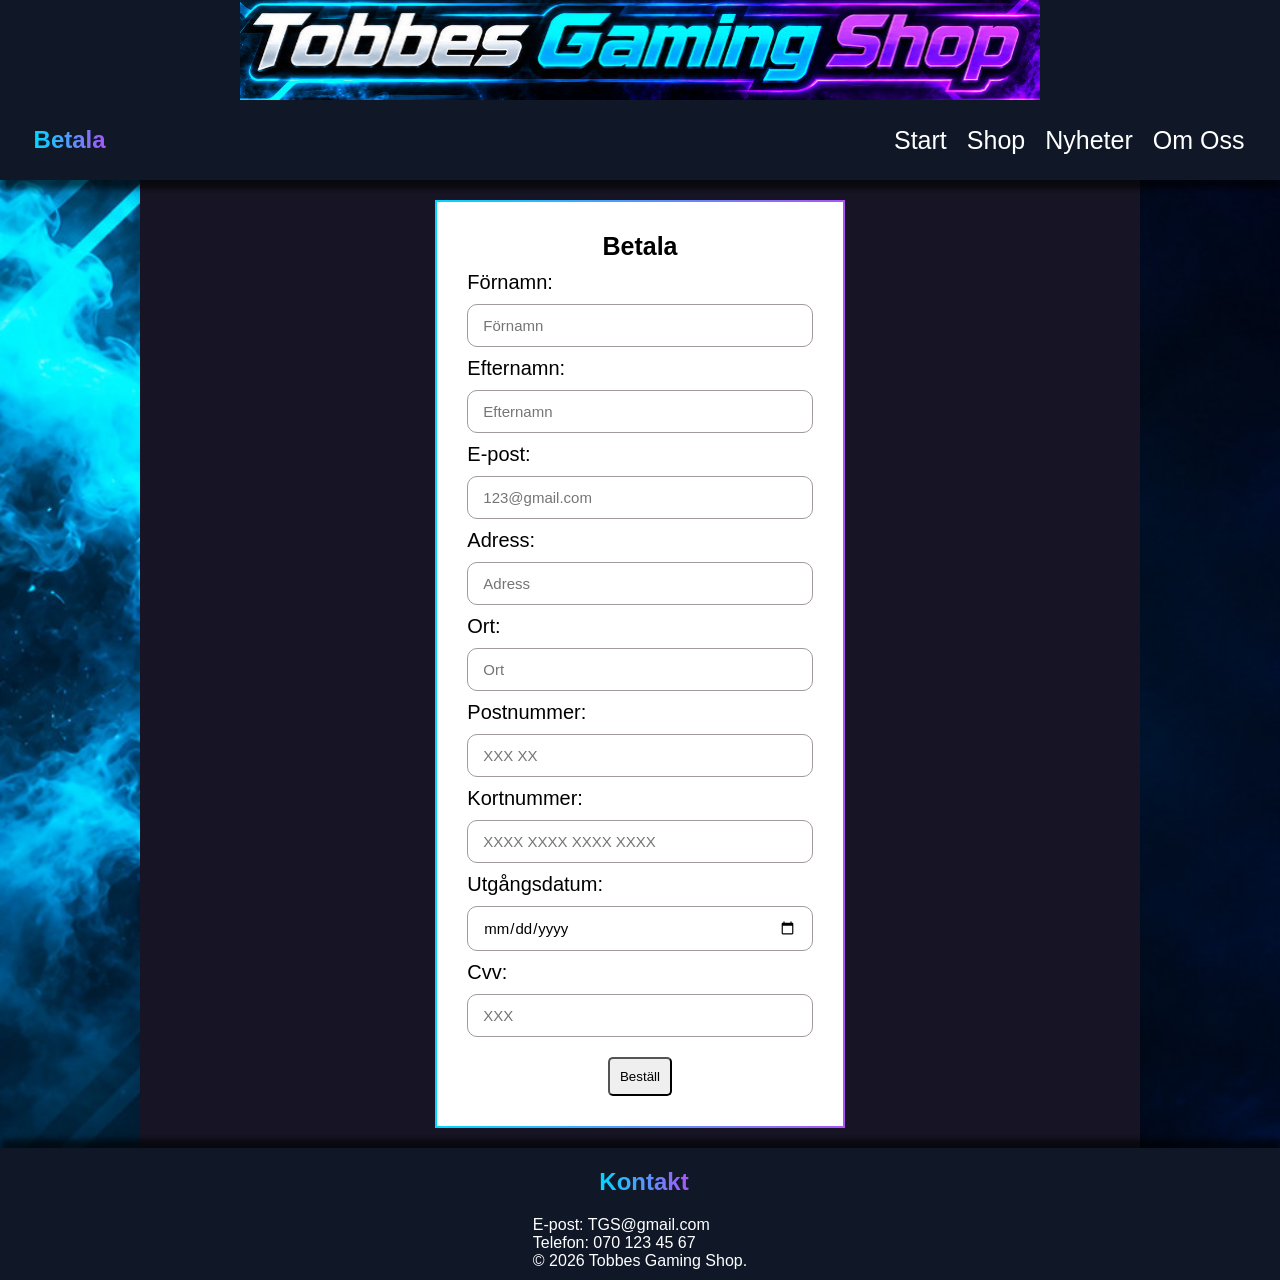
==== commit 27c83521: "q" ====
--- a/form.html
+++ b/form.html
@@ -36,16 +36,16 @@
     <main>
         <section id="forms">
             <div class="form">
-                <form action="">
+                <form>
                     <div class="input">
-                        <p id="betala">Betala</p>
+                        <h2 id="betala">Betala</h2>
                         <label for="namn">Förnamn:</label>
-                        <input type="text" id="namn" required autocomplete="name" placeholder="Förnamn">
+                        <input type="text" id="namn" required autocomplete="family-name" placeholder="Förnamn">
                     </div>
 
                     <div class="input">
                         <label for="efternamn">Efternamn:</label>
-                        <input type="text" id="efternamn" required autocomplete="efternamn" placeholder="Efternamn">
+                        <input type="text" id="efternamn" required autocomplete="family-name" placeholder="Efternamn">
                     </div>
 
                     <div class="input">
@@ -55,31 +55,31 @@
 
                     <div class="input">
                         <label for="adress">Adress:</label>
-                        <input type="text" name="adress" id="adress" required autocomplete="adress" placeholder="Adress">
+                        <input type="text" name="adress" id="adress" placeholder="Adress">
                     </div>
 
                     <div class="input">
                         <label for="ort">Ort:</label>
-                        <input type="text" name="ort" id="ort" required autocomplete="ort" placeholder="Ort">
+                        <input type="text" name="ort" id="ort" required autocomplete="address-level2" placeholder="Ort">
                     </div>
                     <div class="input">
                         <label for="postnummer">Postnummer:</label>
-                        <input type="number" name="postnummer" id="postnummer" required autocomplete="postnummer" placeholder="XXX XX">
+                        <input type="number" name="postnummer" id="postnummer" placeholder="XXX XX">
                     </div>
 
                     <div class="input">
                         <label for="kortnummer">Kortnummer:</label>
-                        <input type="number" name="kortnummer" id="kortnummer" required autocomplete="kortnummer" placeholder="XXXX XXXX XXXX XXXX">
+                        <input type="number" name="kortnummer" id="kortnummer" placeholder="XXXX XXXX XXXX XXXX">
                     </div>
 
                     <div class="input">
                         <label for="utgångsdatum">Utgångsdatum:</label>
-                        <input type="date" name="utgångsdatum" id="utgångsdatum" required autocomplete="utgångsdatum">
+                        <input type="date" name="utgångsdatum" id="utgångsdatum">
                     </div>
 
                     <div class="input">
                         <label for="cvv">Cvv:</label>
-                        <input type="number" name="cvv" id="cvv" required autocomplete="cvv" placeholder="XXX">
+                        <input type="number" name="cvv" id="cvv" placeholder="XXX">
                     </div>
 
                     <div id="button_box">
